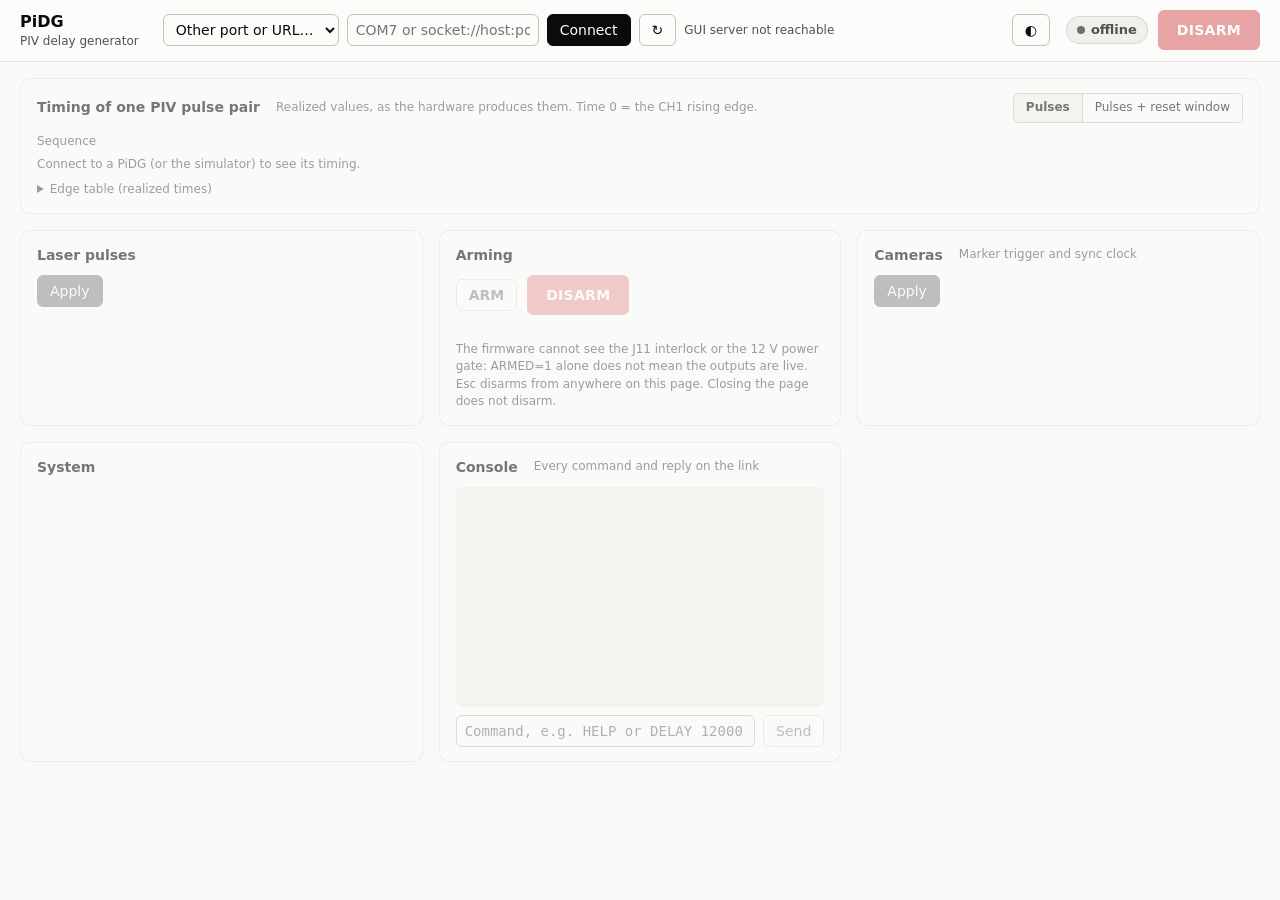
==== tools/pidg_gui/static/index.html @ 8240473c "Web GUI and protocol simulator tools/pidg_gui: a local web server (Python stdlib + pyserial) that dr" ====
<!doctype html>
<html lang="en">
<head>
  <meta charset="utf-8">
  <meta name="viewport" content="width=device-width, initial-scale=1">
  <title>PiDG Control</title>
  <link rel="stylesheet" href="style.css">
</head>
<body class="disconnected">
  <header>
    <div class="brand"><b>PiDG</b><span>PIV delay generator</span></div>
    <div class="conn">
      <select id="target" aria-label="Device"></select>
      <input id="customTarget" type="text" placeholder="COM7 or socket://host:port" hidden aria-label="Custom device">
      <button id="connectBtn" class="primary">Connect</button>
      <button id="refreshPorts" title="Rescan serial ports" aria-label="Rescan serial ports">↻</button>
      <span id="ident" class="ident">Not connected</span>
    </div>
    <button id="themeBtn" title="Colour theme: follows the system" aria-label="Colour theme">◐</button>
    <div class="safety">
      <span id="armPill" class="pill" role="status"><span class="dot" aria-hidden="true"></span><span id="armText">—</span></span>
      <button id="disarmBtn" class="disarm" title="Disarm the laser outputs (Esc)">DISARM</button>
    </div>
  </header>

  <main>
    <section class="card" id="timingCard">
      <div class="card-head">
        <h2>Timing of one PIV pulse pair</h2>
        <span class="sub" id="timingSub">Realized values, as the hardware produces them. Time 0 = the CH1 rising edge.</span>
        <span class="spacer"></span>
        <div class="seg" role="group" aria-label="Pair view zoom">
          <button id="fitPulses" aria-pressed="true">Pulses</button>
          <button id="fitWindow" aria-pressed="false">Pulses + reset window</button>
        </div>
      </div>
      <div class="chart" id="pairChart"></div>
      <div class="chart-title" id="seqTitle">Sequence</div>
      <div class="chart" id="seqChart"></div>
      <div class="legend-note" id="chartNote"></div>
      <details class="edges">
        <summary>Edge table (realized times)</summary>
        <table id="edgeTable"><thead><tr><th>Signal</th><th>Edge</th><th class="num">Time after CH1</th><th class="num">PIO cycles</th></tr></thead><tbody></tbody></table>
      </details>
    </section>

    <div class="grid">
      <section class="card" id="laserCard">
        <div class="card-head"><h2>Laser pulses</h2></div>
        <div id="laserFields"></div>
        <div class="card-foot"><button class="apply primary" data-group="laser">Apply</button><span class="msg"></span></div>
      </section>

      <section class="card" id="armCard">
        <div class="card-head"><h2>Arming</h2></div>
        <div class="arm-row">
          <button id="armBtn" class="arm">ARM</button>
          <button id="disarmBtn2" class="disarm">DISARM</button>
        </div>
        <dl class="kv" id="armInfo"></dl>
        <p class="hint">The firmware cannot see the J11 interlock or the 12 V power gate: ARMED=1 alone does not mean the outputs are live. Esc disarms from anywhere on this page. Closing the page does not disarm.</p>
      </section>

      <section class="card" id="cameraCard">
        <div class="card-head"><h2>Cameras</h2><span class="sub">Marker trigger and sync clock</span></div>
        <div id="cameraFields"></div>
        <div class="card-foot"><button class="apply primary" data-group="camera">Apply</button><span class="msg"></span></div>
      </section>

      <section class="card" id="pixCard" hidden>
        <div class="card-head"><h2>Pixel-reset gate</h2><span class="sub">Holds TDRSTN low between pulse pairs</span></div>
        <div id="pixFields"></div>
        <p class="hint" id="pixSummary"></p>
        <div class="card-foot"><button class="apply primary" data-group="pix">Apply</button><span class="msg"></span></div>
      </section>

      <section class="card" id="otherCard" hidden>
        <div class="card-head"><h2>Other settings</h2></div>
        <div id="otherFields"></div>
        <div class="card-foot"><button class="apply primary" data-group="other">Apply</button><span class="msg"></span></div>
      </section>

      <section class="card" id="systemCard">
        <div class="card-head"><h2>System</h2></div>
        <dl class="kv" id="systemInfo"></dl>
      </section>

      <section class="card keep" id="consoleCard">
        <div class="card-head"><h2>Console</h2><span class="sub">Every command and reply on the link</span></div>
        <div class="console" id="console" aria-live="polite"></div>
        <div class="console-row">
          <input id="cmdInput" type="text" placeholder="Command, e.g. HELP or DELAY 12000" aria-label="Command">
          <button id="cmdSend">Send</button>
        </div>
      </section>
    </div>
  </main>
  <div class="toast" id="toast" role="status"></div>
  <script src="app.js"></script>
</body>
</html>
---- tools/pidg_gui/static/style.css ----
:root {
  color-scheme: light;
  --page: #f9f9f7;
  --surface-1: #fcfcfb;
  --surface-2: #f0efec;
  --text-primary: #0b0b0b;
  --text-secondary: #52514e;
  --text-muted: #6f6d68;
  --grid: #e1e0d9;
  --axis: #c3c2b7;
  --border: rgba(11, 11, 11, 0.10);
  --focus: #2a78d6;
  --series-1: #2a78d6;  /* Laser 1 */
  --series-2: #eb6834;  /* Laser 2 */
  --series-3: #1baf7a;  /* Marker */
  --series-4: #eda100;  /* Pixel reset */
  --series-5: #e87ba4;  /* Sync */
  --good: #0ca30c;
  --warning: #fab219;
  --critical: #d03b3b;
  --critical-ink: #b3261e;
  --good-ink: #006300;
  --button: #0b0b0b;
  --button-ink: #ffffff;
}
@media (prefers-color-scheme: dark) {
  :root:where(:not([data-theme="light"])) {
    color-scheme: dark;
    --page: #0d0d0d;
    --surface-1: #1a1a19;
    --surface-2: #232321;
    --text-primary: #ffffff;
    --text-secondary: #c3c2b7;
    --text-muted: #9a988f;
    --grid: #2c2c2a;
    --axis: #383835;
    --border: rgba(255, 255, 255, 0.10);
    --focus: #3987e5;
    --series-1: #3987e5;
    --series-2: #d95926;
    --series-3: #199e70;
    --series-4: #c98500;
    --series-5: #d55181;
    --critical-ink: #ff8a80;
    --good-ink: #0ca30c;
    --button: #ffffff;
    --button-ink: #0b0b0b;
  }
}
:root[data-theme="dark"] {
  color-scheme: dark;
  --page: #0d0d0d;
  --surface-1: #1a1a19;
  --surface-2: #232321;
  --text-primary: #ffffff;
  --text-secondary: #c3c2b7;
  --text-muted: #9a988f;
  --grid: #2c2c2a;
  --axis: #383835;
  --border: rgba(255, 255, 255, 0.10);
  --focus: #3987e5;
  --series-1: #3987e5;
  --series-2: #d95926;
  --series-3: #199e70;
  --series-4: #c98500;
  --series-5: #d55181;
  --critical-ink: #ff8a80;
  --good-ink: #0ca30c;
  --button: #ffffff;
  --button-ink: #0b0b0b;
}

* { box-sizing: border-box; }
html, body { margin: 0; }
body {
  background: var(--page);
  color: var(--text-primary);
  font: 14px/1.45 system-ui, -apple-system, "Segoe UI", sans-serif;
}
button, input, select { font: inherit; color: inherit; }
:focus-visible { outline: 2px solid var(--focus); outline-offset: 2px; }

/* ---------------------------------------------------------------- header */
header {
  position: sticky; top: 0; z-index: 10;
  display: flex; flex-wrap: wrap; align-items: center; gap: 12px 16px;
  padding: 10px 20px;
  background: var(--surface-1);
  border-bottom: 1px solid var(--border);
}
.brand { display: flex; flex-direction: column; margin-right: 8px; }
.brand b { font-size: 16px; }
.brand span { font-size: 12px; color: var(--text-secondary); }
.conn { display: flex; flex-wrap: wrap; align-items: center; gap: 8px; flex: 1 1 360px; }
.conn select, .conn input { min-width: 0; }
.conn .ident { color: var(--text-secondary); font-size: 12px; overflow: hidden; text-overflow: ellipsis; white-space: nowrap; max-width: 36ch; }
.safety { display: flex; align-items: center; gap: 10px; margin-left: auto; }

select, input[type="text"] {
  height: 32px; padding: 0 8px;
  background: var(--surface-1);
  border: 1px solid var(--axis); border-radius: 6px;
}
input[type="text"] { font-variant-numeric: tabular-nums; }
button {
  height: 32px; padding: 0 12px;
  border-radius: 6px; border: 1px solid var(--axis);
  background: var(--surface-1); cursor: pointer;
}
button:hover:not(:disabled) { background: var(--surface-2); }
button:disabled { opacity: 0.45; cursor: default; }
button.primary { background: var(--button); color: var(--button-ink); border-color: var(--button); }
button.primary:hover:not(:disabled) { opacity: 0.88; background: var(--button); }

.pill {
  display: inline-flex; align-items: center; gap: 6px;
  height: 28px; padding: 0 10px; border-radius: 14px;
  font-weight: 600; font-size: 13px;
  border: 1px solid var(--border); background: var(--surface-2); color: var(--text-secondary);
}
.pill .dot { width: 8px; height: 8px; border-radius: 50%; background: var(--text-muted); }
.pill.armed { color: var(--critical-ink); border-color: var(--critical); }
.pill.armed .dot { background: var(--critical); }
.pill.pending { color: var(--text-primary); border-color: var(--warning); }
.pill.pending .dot { background: var(--warning); }

button.disarm {
  height: 40px; padding: 0 18px; font-weight: 700; letter-spacing: 0.02em;
  background: var(--critical); color: #fff; border-color: var(--critical);
}
button.disarm:hover:not(:disabled) { background: var(--critical); opacity: 0.9; }
button.arm { font-weight: 600; }
button.arm.confirm { border-color: var(--critical); color: var(--critical-ink); }

/* ---------------------------------------------------------------- layout */
main { padding: 16px 20px 40px; display: flex; flex-direction: column; gap: 16px; max-width: 1400px; margin: 0 auto; }
.card {
  background: var(--surface-1);
  border: 1px solid var(--border); border-radius: 10px;
  padding: 14px 16px;
}
.card h2 { font-size: 14px; margin: 0; }
.card-head { display: flex; flex-wrap: wrap; align-items: center; gap: 8px 16px; margin-bottom: 10px; }
.card-head .sub { color: var(--text-secondary); font-size: 12px; }
.grid { display: grid; gap: 16px; grid-template-columns: repeat(auto-fit, minmax(320px, 1fr)); }

.seg { display: inline-flex; border: 1px solid var(--axis); border-radius: 6px; overflow: hidden; }
.seg button { border: 0; border-radius: 0; height: 28px; font-size: 12px; }
.seg button + button { border-left: 1px solid var(--axis); }
.seg button[aria-pressed="true"] { background: var(--surface-2); font-weight: 600; }
.spacer { flex: 1; }

/* ---------------------------------------------------------------- timing chart */
.chart-title { font-size: 12px; color: var(--text-secondary); margin: 6px 0 2px; }
.chart { position: relative; }
.chart svg { display: block; width: 100%; overflow: visible; }
.chart .grid-line { stroke: var(--grid); stroke-width: 1; }
.chart .axis-line { stroke: var(--axis); stroke-width: 1; }
.chart .tick { fill: var(--text-muted); font-size: 11px; font-variant-numeric: tabular-nums; }
.chart .row-label { fill: var(--text-primary); font-size: 12px; font-weight: 600; }
.chart .row-sub { fill: var(--text-muted); font-size: 11px; }
.chart .wave { fill: none; stroke-width: 2; stroke-linejoin: round; stroke-linecap: round; }
.chart .wash { opacity: 0.12; }
.chart .dim { stroke: var(--text-secondary); stroke-width: 1; fill: none; }
.chart .dim-text { fill: var(--text-secondary); font-size: 11px; font-variant-numeric: tabular-nums; }
.chart .note { fill: var(--text-muted); font-size: 11px; }
.chart .inactive { opacity: 0.5; }
.chart .band { opacity: 0.18; }
.chart .crosshair { stroke: var(--text-secondary); stroke-width: 1; pointer-events: none; }
.chart .hit { fill: transparent; cursor: crosshair; }
.tooltip {
  position: absolute; pointer-events: none; z-index: 5;
  background: var(--surface-1); border: 1px solid var(--border); border-radius: 8px;
  box-shadow: 0 4px 16px rgba(0, 0, 0, 0.12);
  padding: 8px 10px; font-size: 12px; min-width: 170px;
}
.tooltip .t { font-weight: 700; font-variant-numeric: tabular-nums; margin-bottom: 4px; }
.tooltip .r { display: flex; align-items: center; gap: 8px; }
.tooltip .key { width: 14px; height: 2px; border-radius: 1px; flex: none; }
.tooltip .v { font-weight: 600; }
.tooltip .n { color: var(--text-secondary); }
.legend-note { font-size: 12px; color: var(--text-secondary); margin-top: 6px; }
details.edges { margin-top: 8px; }
details.edges summary { cursor: pointer; color: var(--text-secondary); font-size: 12px; }
table { border-collapse: collapse; width: 100%; font-size: 12px; margin-top: 6px; }
th, td { text-align: left; padding: 4px 8px; border-bottom: 1px solid var(--grid); }
td.num, th.num { text-align: right; font-variant-numeric: tabular-nums; }
.swatch { display: inline-block; width: 14px; height: 2px; border-radius: 1px; vertical-align: middle; margin-right: 6px; }

/* ---------------------------------------------------------------- settings */
.field { display: grid; grid-template-columns: minmax(120px, 11em) 1fr auto; gap: 2px 10px; align-items: center; padding: 6px 0; border-bottom: 1px solid var(--grid); }
.field:last-of-type { border-bottom: 0; }
.field label { font-weight: 600; }
.field .code { color: var(--text-muted); font-size: 11px; font-weight: 400; margin-left: 4px; }
.field .input { display: flex; align-items: center; gap: 6px; min-width: 0; }
.field .input input, .field .input select { width: 100%; min-width: 0; }
.field .unit { color: var(--text-secondary); font-size: 12px; min-width: 2.5em; }
.field.wide .input { grid-column: 2 / 4; }
.field .realized { grid-column: 2 / 4; font-size: 12px; color: var(--text-secondary); font-variant-numeric: tabular-nums; min-height: 1em; }
.field .error { grid-column: 1 / 4; font-size: 12px; color: var(--critical-ink); }
.field.dirty input, .field.dirty select { border-color: var(--focus); background: var(--surface-2); }
.card-foot { display: flex; align-items: center; gap: 10px; margin-top: 10px; }
.card-foot .msg { font-size: 12px; color: var(--text-secondary); }
.kv { display: grid; grid-template-columns: max-content 1fr; gap: 4px 12px; font-size: 13px; }
.kv dt { color: var(--text-secondary); }
.kv dd { margin: 0; font-variant-numeric: tabular-nums; overflow-wrap: anywhere; }
.hint { font-size: 12px; color: var(--text-secondary); margin: 8px 0 0; }
.arm-row { display: flex; flex-wrap: wrap; gap: 10px; align-items: center; margin: 4px 0 8px; }

/* ---------------------------------------------------------------- console */
.console {
  height: 220px; overflow: auto; padding: 8px;
  background: var(--surface-2); border-radius: 6px;
  font: 12px/1.4 ui-monospace, "Cascadia Mono", Consolas, monospace;
  white-space: pre-wrap; overflow-wrap: anywhere;
}
.console .out { color: var(--text-primary); }
.console .in { color: var(--text-secondary); }
.console .err { color: var(--critical-ink); }
.console-row { display: flex; gap: 8px; margin-top: 8px; }
.console-row input { flex: 1; font-family: ui-monospace, "Cascadia Mono", Consolas, monospace; }

.toast {
  position: fixed; left: 50%; bottom: 20px; transform: translateX(-50%);
  background: var(--button); color: var(--button-ink);
  padding: 8px 14px; border-radius: 8px; font-size: 13px; z-index: 20;
  opacity: 0; transition: opacity 0.2s; pointer-events: none;
}
.toast.show { opacity: 1; }
.disconnected main { opacity: 0.55; }
.disconnected main .card.keep { opacity: 1; }
@media (max-width: 640px) {
  header { padding: 10px 16px; }
  main { padding: 12px 16px 32px; }
  .field { grid-template-columns: 1fr auto; }
  .field .input { grid-column: 1 / 3; }
  .field .realized { grid-column: 1 / 3; }
}
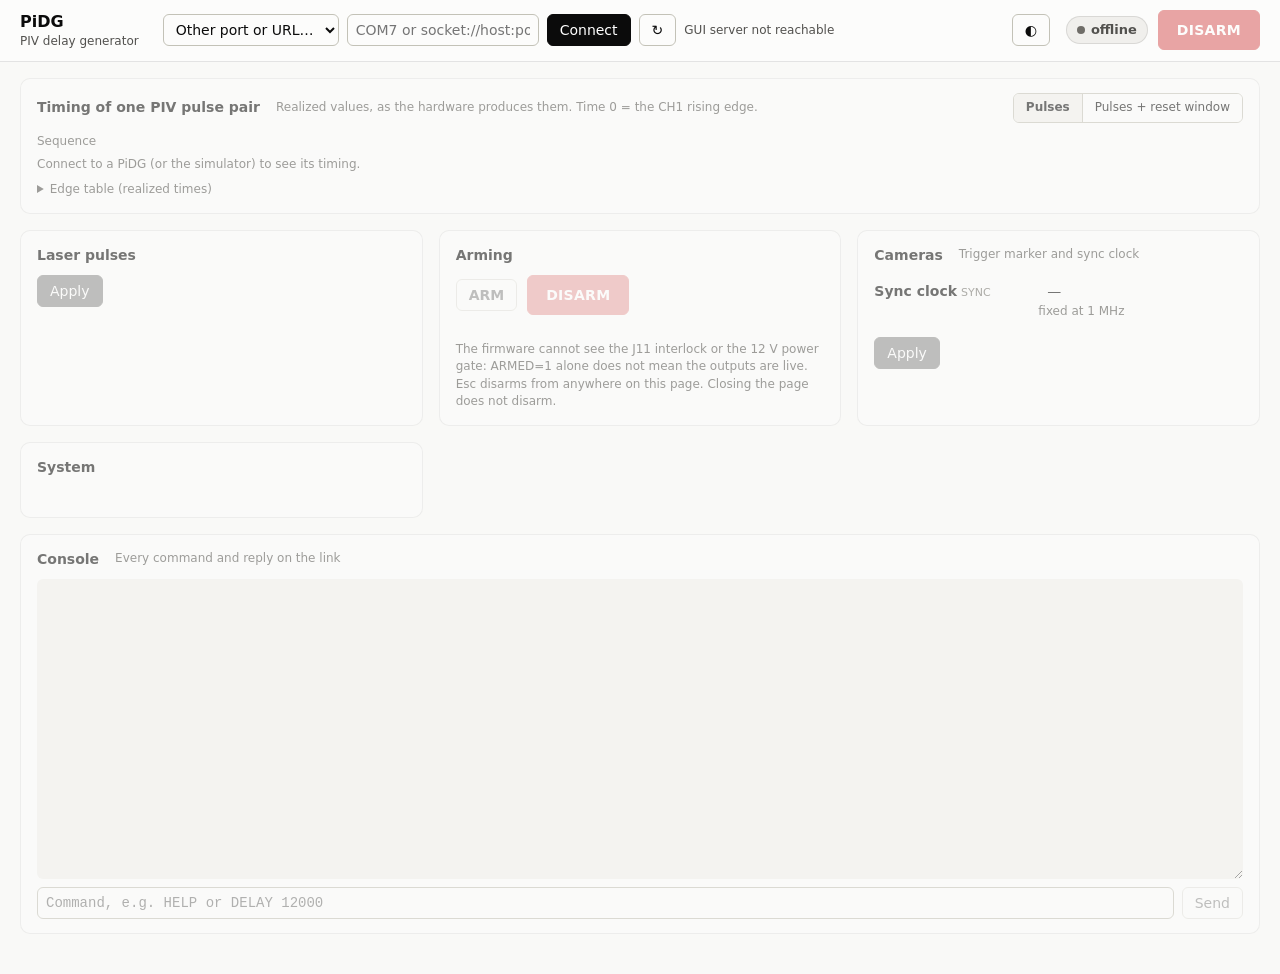
==== commit 18f244f9: "GUI: fixed 1 MHz sync, no sync chart row, full-width console - The sync clock is no longer drawn: it" ====
--- a/tools/pidg_gui/static/index.html
+++ b/tools/pidg_gui/static/index.html
@@ -62,8 +62,14 @@
       </section>
 
       <section class="card" id="cameraCard">
-        <div class="card-head"><h2>Cameras</h2><span class="sub">Marker trigger and sync clock</span></div>
-        <div id="cameraFields"></div>
+        <div class="card-head"><h2>Cameras</h2><span class="sub">Trigger marker and sync clock</span></div>
+        <div id="cameraFields">
+          <div class="field readonly" id="syncRow">
+            <label>Sync clock<span class="code">SYNC</span></label>
+            <div class="input"><span class="value" id="syncValue">—</span></div>
+            <div class="realized" id="syncNote">fixed at 1 MHz</div>
+          </div>
+        </div>
         <div class="card-foot"><button class="apply primary" data-group="camera">Apply</button><span class="msg"></span></div>
       </section>
 
@@ -84,16 +90,16 @@
         <div class="card-head"><h2>System</h2></div>
         <dl class="kv" id="systemInfo"></dl>
       </section>
+    </div>
 
-      <section class="card keep" id="consoleCard">
-        <div class="card-head"><h2>Console</h2><span class="sub">Every command and reply on the link</span></div>
-        <div class="console" id="console" aria-live="polite"></div>
-        <div class="console-row">
-          <input id="cmdInput" type="text" placeholder="Command, e.g. HELP or DELAY 12000" aria-label="Command">
-          <button id="cmdSend">Send</button>
-        </div>
-      </section>
-    </div>
+    <section class="card keep" id="consoleCard">
+      <div class="card-head"><h2>Console</h2><span class="sub">Every command and reply on the link</span></div>
+      <div class="console" id="console" aria-live="polite"></div>
+      <div class="console-row">
+        <input id="cmdInput" type="text" placeholder="Command, e.g. HELP or DELAY 12000" aria-label="Command">
+        <button id="cmdSend">Send</button>
+      </div>
+    </section>
   </main>
   <div class="toast" id="toast" role="status"></div>
   <script src="app.js"></script>
--- a/tools/pidg_gui/static/style.css
+++ b/tools/pidg_gui/static/style.css
@@ -14,7 +14,6 @@
   --series-2: #eb6834;  /* Laser 2 */
   --series-3: #1baf7a;  /* Marker */
   --series-4: #eda100;  /* Pixel reset */
-  --series-5: #e87ba4;  /* Sync */
   --good: #0ca30c;
   --warning: #fab219;
   --critical: #d03b3b;
@@ -40,7 +39,6 @@
     --series-2: #d95926;
     --series-3: #199e70;
     --series-4: #c98500;
-    --series-5: #d55181;
     --critical-ink: #ff8a80;
     --good-ink: #0ca30c;
     --button: #ffffff;
@@ -63,7 +61,6 @@
   --series-2: #d95926;
   --series-3: #199e70;
   --series-4: #c98500;
-  --series-5: #d55181;
   --critical-ink: #ff8a80;
   --good-ink: #0ca30c;
   --button: #ffffff;
@@ -165,7 +162,6 @@
 .chart .dim-text { fill: var(--text-secondary); font-size: 11px; font-variant-numeric: tabular-nums; }
 .chart .note { fill: var(--text-muted); font-size: 11px; }
 .chart .inactive { opacity: 0.5; }
-.chart .band { opacity: 0.18; }
 .chart .crosshair { stroke: var(--text-secondary); stroke-width: 1; pointer-events: none; }
 .chart .hit { fill: transparent; cursor: crosshair; }
 .tooltip {
@@ -198,6 +194,10 @@
 .field.wide .input { grid-column: 2 / 4; }
 .field .realized { grid-column: 2 / 4; font-size: 12px; color: var(--text-secondary); font-variant-numeric: tabular-nums; min-height: 1em; }
 .field .error { grid-column: 1 / 4; font-size: 12px; color: var(--critical-ink); }
+.field[hidden] { display: none; }
+.field.readonly .input { grid-column: 2 / 4; }
+.field.readonly .value { padding: 0 9px; font-variant-numeric: tabular-nums; }
+.field .realized.warn { color: var(--text-primary); }
 .field.dirty input, .field.dirty select { border-color: var(--focus); background: var(--surface-2); }
 .card-foot { display: flex; align-items: center; gap: 10px; margin-top: 10px; }
 .card-foot .msg { font-size: 12px; color: var(--text-secondary); }
@@ -209,7 +209,7 @@
 
 /* ---------------------------------------------------------------- console */
 .console {
-  height: 220px; overflow: auto; padding: 8px;
+  height: 300px; min-height: 120px; resize: vertical; overflow: auto; padding: 8px;
   background: var(--surface-2); border-radius: 6px;
   font: 12px/1.4 ui-monospace, "Cascadia Mono", Consolas, monospace;
   white-space: pre-wrap; overflow-wrap: anywhere;
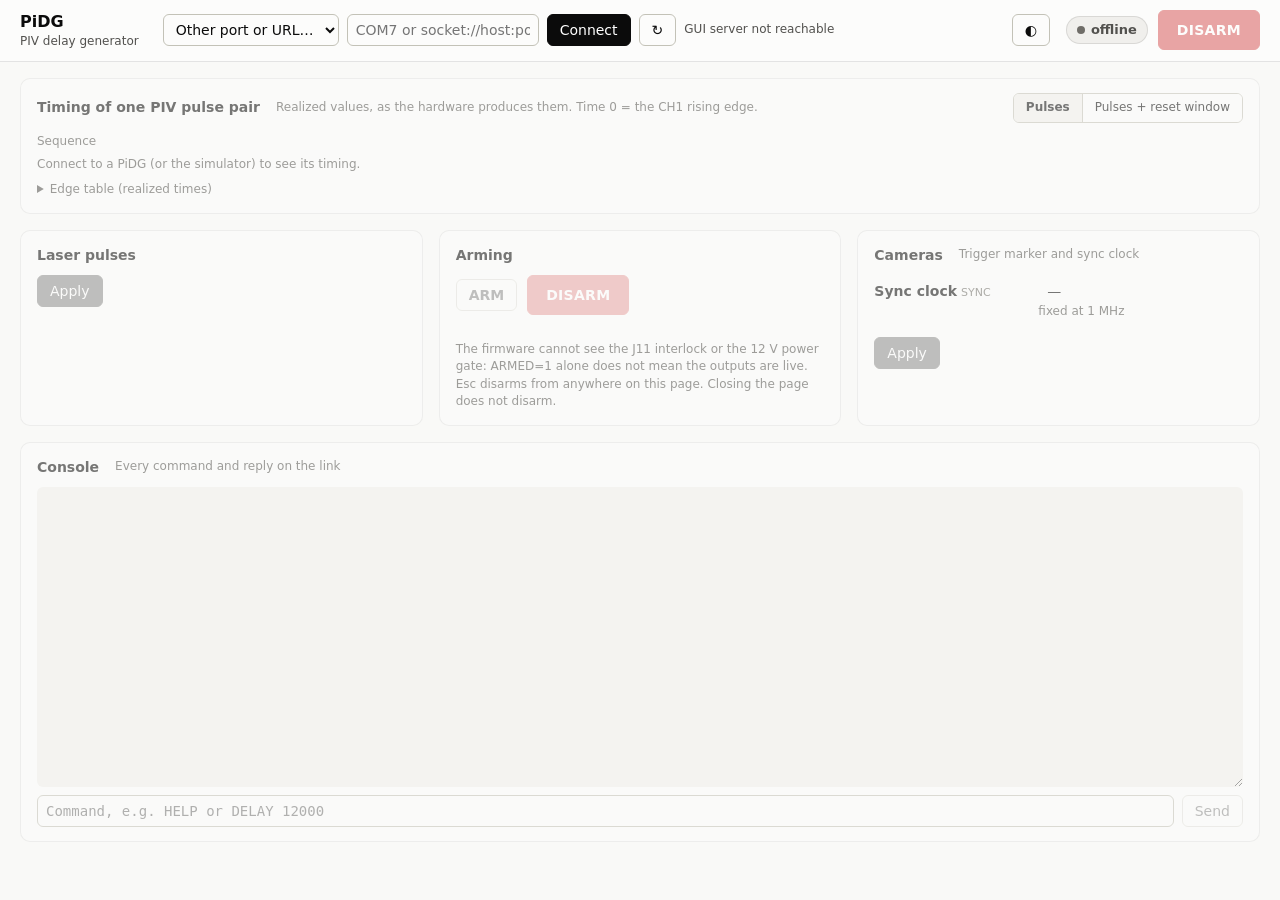
==== commit 8c3f4c2a: "GUI: system info in the header; drop redundant "every pair" wording - The System card is gone. Its k" ====
--- a/tools/pidg_gui/static/index.html
+++ b/tools/pidg_gui/static/index.html
@@ -14,7 +14,10 @@
       <input id="customTarget" type="text" placeholder="COM7 or socket://host:port" hidden aria-label="Custom device">
       <button id="connectBtn" class="primary">Connect</button>
       <button id="refreshPorts" title="Rescan serial ports" aria-label="Rescan serial ports">↻</button>
-      <span id="ident" class="ident">Not connected</span>
+      <div class="ident-block">
+        <span id="ident" class="ident">Not connected</span>
+        <span id="sysline" class="sysline"></span>
+      </div>
     </div>
     <button id="themeBtn" title="Colour theme: follows the system" aria-label="Colour theme">◐</button>
     <div class="safety">
@@ -85,11 +88,6 @@
         <div id="otherFields"></div>
         <div class="card-foot"><button class="apply primary" data-group="other">Apply</button><span class="msg"></span></div>
       </section>
-
-      <section class="card" id="systemCard">
-        <div class="card-head"><h2>System</h2></div>
-        <dl class="kv" id="systemInfo"></dl>
-      </section>
     </div>
 
     <section class="card keep" id="consoleCard">
--- a/tools/pidg_gui/static/style.css
+++ b/tools/pidg_gui/static/style.css
@@ -88,9 +88,13 @@
 .brand { display: flex; flex-direction: column; margin-right: 8px; }
 .brand b { font-size: 16px; }
 .brand span { font-size: 12px; color: var(--text-secondary); }
-.conn { display: flex; flex-wrap: wrap; align-items: center; gap: 8px; flex: 1 1 360px; }
+.conn { display: flex; flex-wrap: wrap; align-items: center; gap: 8px; flex: 1 1 360px; min-width: 0; }
 .conn select, .conn input { min-width: 0; }
-.conn .ident { color: var(--text-secondary); font-size: 12px; overflow: hidden; text-overflow: ellipsis; white-space: nowrap; max-width: 36ch; }
+.conn .ident-block { display: flex; flex-direction: column; min-width: 0; max-width: 100%; flex: 1 1 240px; line-height: 1.3; }
+.conn .ident, .conn .sysline { overflow: hidden; text-overflow: ellipsis; white-space: nowrap; }
+.conn .ident { color: var(--text-secondary); font-size: 12px; }
+.conn .sysline { color: var(--text-muted); font-size: 11px; font-variant-numeric: tabular-nums; }
+.conn .sysline .warn { color: var(--text-primary); font-weight: 600; }
 .safety { display: flex; align-items: center; gap: 10px; margin-left: auto; }
 
 select, input[type="text"] {
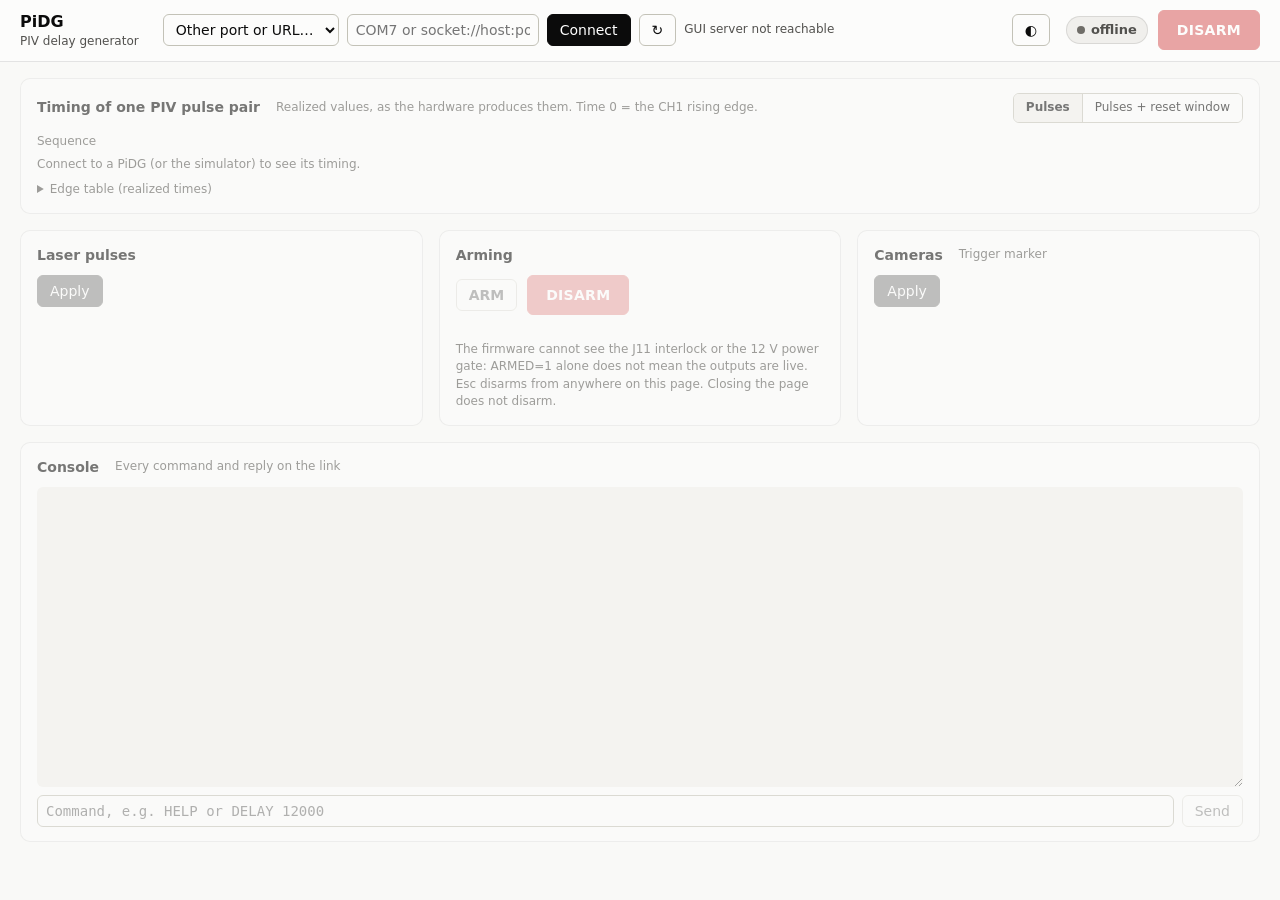
==== commit c2ae3e70: "GUI: no sync-clock row in the Cameras card SYNC is fixed at 1 MHz, so the Cameras card no longer sho" ====
--- a/tools/pidg_gui/static/index.html
+++ b/tools/pidg_gui/static/index.html
@@ -65,14 +65,8 @@
       </section>
 
       <section class="card" id="cameraCard">
-        <div class="card-head"><h2>Cameras</h2><span class="sub">Trigger marker and sync clock</span></div>
-        <div id="cameraFields">
-          <div class="field readonly" id="syncRow">
-            <label>Sync clock<span class="code">SYNC</span></label>
-            <div class="input"><span class="value" id="syncValue">—</span></div>
-            <div class="realized" id="syncNote">fixed at 1 MHz</div>
-          </div>
-        </div>
+        <div class="card-head"><h2>Cameras</h2><span class="sub">Trigger marker</span></div>
+        <div id="cameraFields"></div>
         <div class="card-foot"><button class="apply primary" data-group="camera">Apply</button><span class="msg"></span></div>
       </section>
 
--- a/tools/pidg_gui/static/style.css
+++ b/tools/pidg_gui/static/style.css
@@ -198,10 +198,6 @@
 .field.wide .input { grid-column: 2 / 4; }
 .field .realized { grid-column: 2 / 4; font-size: 12px; color: var(--text-secondary); font-variant-numeric: tabular-nums; min-height: 1em; }
 .field .error { grid-column: 1 / 4; font-size: 12px; color: var(--critical-ink); }
-.field[hidden] { display: none; }
-.field.readonly .input { grid-column: 2 / 4; }
-.field.readonly .value { padding: 0 9px; font-variant-numeric: tabular-nums; }
-.field .realized.warn { color: var(--text-primary); }
 .field.dirty input, .field.dirty select { border-color: var(--focus); background: var(--surface-2); }
 .card-foot { display: flex; align-items: center; gap: 10px; margin-top: 10px; }
 .card-foot .msg { font-size: 12px; color: var(--text-secondary); }
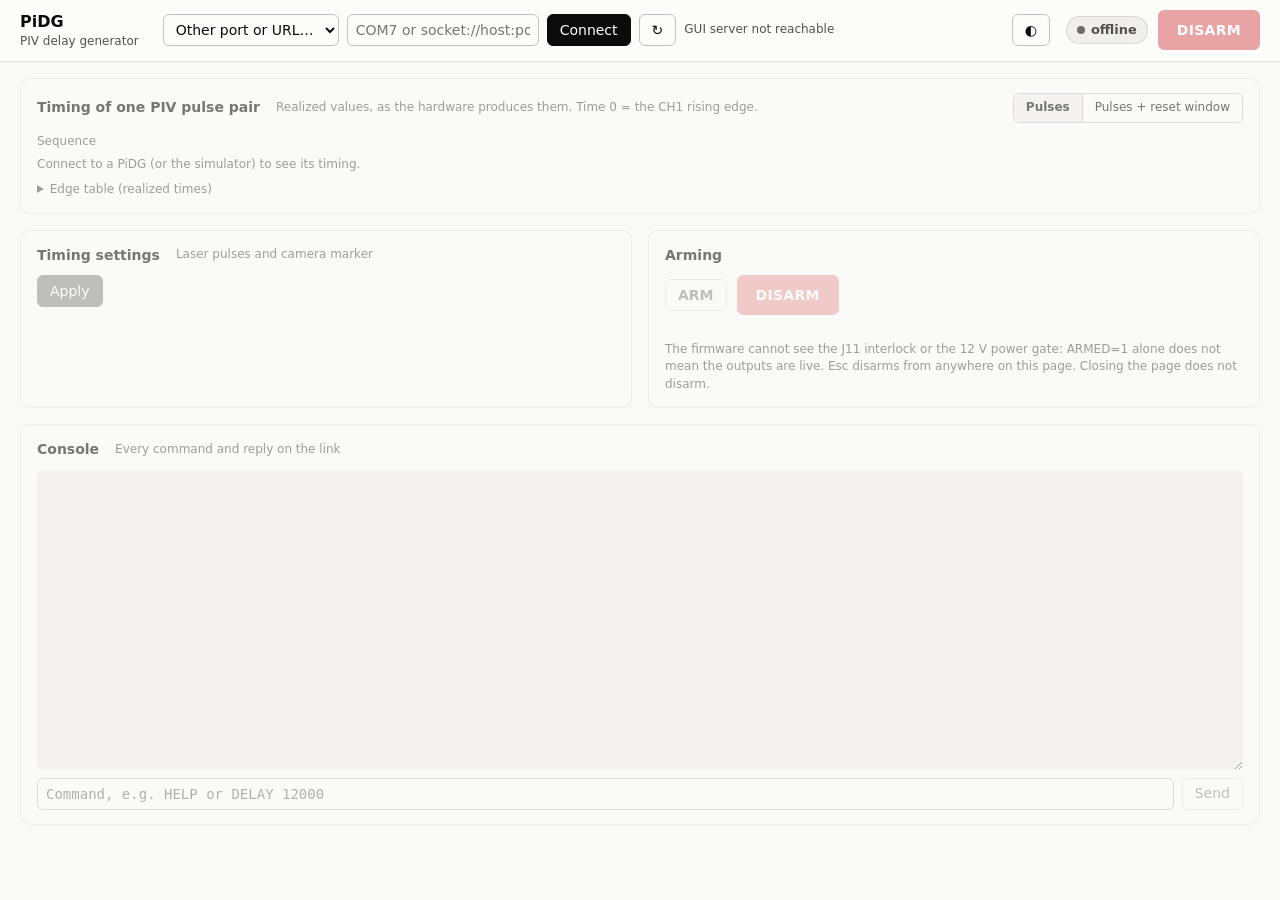
==== commit 6cd8d2ca: "GUI: one Timing settings card for the laser pulses and the camera marker MARKERWIDTH was the only fi" ====
--- a/tools/pidg_gui/static/index.html
+++ b/tools/pidg_gui/static/index.html
@@ -48,10 +48,10 @@
     </section>
 
     <div class="grid">
-      <section class="card" id="laserCard">
-        <div class="card-head"><h2>Laser pulses</h2></div>
-        <div id="laserFields"></div>
-        <div class="card-foot"><button class="apply primary" data-group="laser">Apply</button><span class="msg"></span></div>
+      <section class="card" id="settingsCard">
+        <div class="card-head"><h2>Timing settings</h2><span class="sub">Laser pulses and camera marker</span></div>
+        <div id="timingFields"></div>
+        <div class="card-foot"><button class="apply primary" data-group="timing">Apply</button><span class="msg"></span></div>
       </section>
 
       <section class="card" id="armCard">
@@ -62,12 +62,6 @@
         </div>
         <dl class="kv" id="armInfo"></dl>
         <p class="hint">The firmware cannot see the J11 interlock or the 12 V power gate: ARMED=1 alone does not mean the outputs are live. Esc disarms from anywhere on this page. Closing the page does not disarm.</p>
-      </section>
-
-      <section class="card" id="cameraCard">
-        <div class="card-head"><h2>Cameras</h2><span class="sub">Trigger marker</span></div>
-        <div id="cameraFields"></div>
-        <div class="card-foot"><button class="apply primary" data-group="camera">Apply</button><span class="msg"></span></div>
       </section>
 
       <section class="card" id="pixCard" hidden>
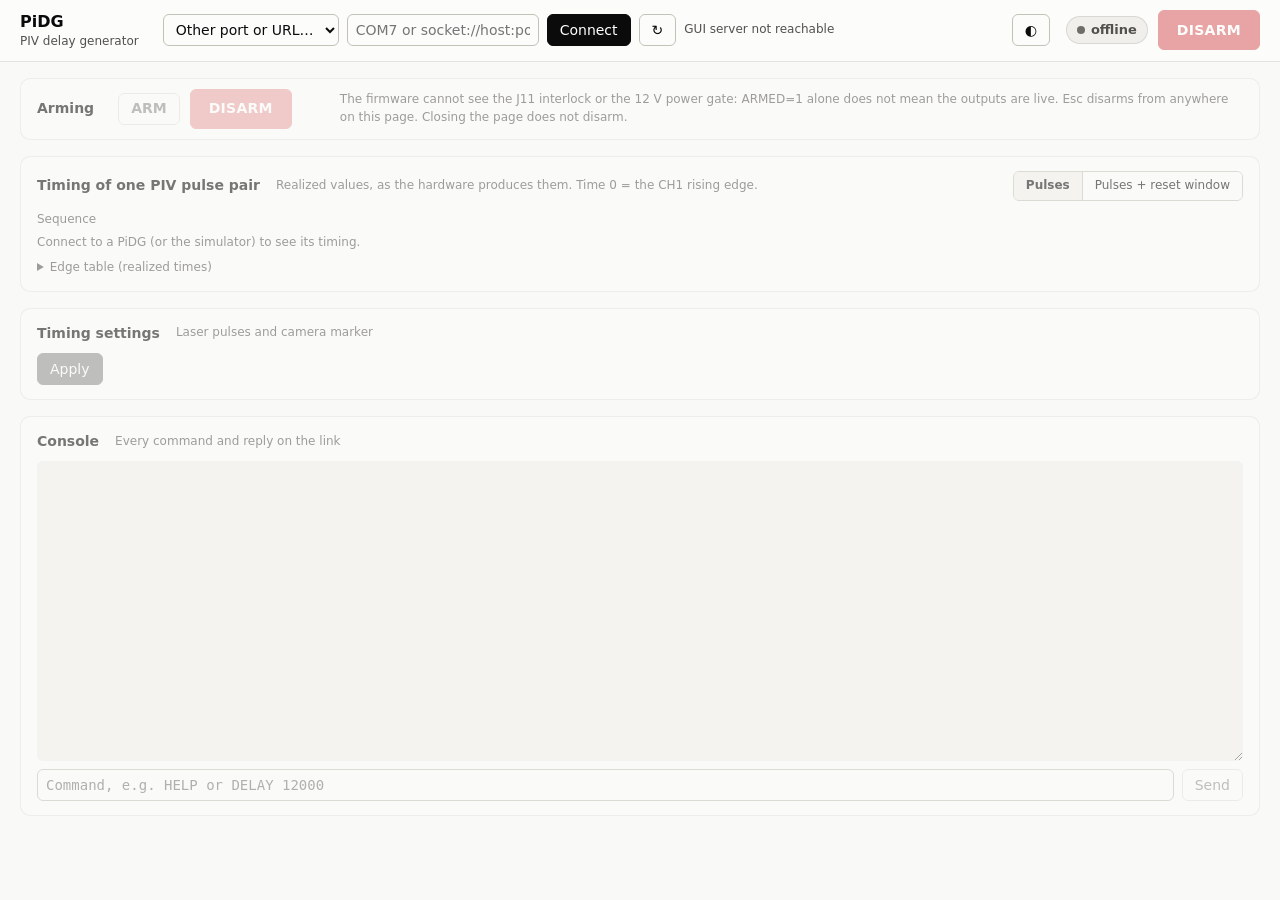
==== commit 3306c62d: "GUI: arming as a short full-width strip above the timing diagram ARM, DISARM, the firmware arm state" ====
--- a/tools/pidg_gui/static/index.html
+++ b/tools/pidg_gui/static/index.html
@@ -27,6 +27,16 @@
   </header>
 
   <main>
+    <section class="card arm-strip" id="armCard">
+      <h2>Arming</h2>
+      <div class="arm-row">
+        <button id="armBtn" class="arm">ARM</button>
+        <button id="disarmBtn2" class="disarm">DISARM</button>
+      </div>
+      <dl class="kv inline" id="armInfo"></dl>
+      <p class="hint">The firmware cannot see the J11 interlock or the 12 V power gate: ARMED=1 alone does not mean the outputs are live. Esc disarms from anywhere on this page. Closing the page does not disarm.</p>
+    </section>
+
     <section class="card" id="timingCard">
       <div class="card-head">
         <h2>Timing of one PIV pulse pair</h2>
@@ -52,16 +62,6 @@
         <div class="card-head"><h2>Timing settings</h2><span class="sub">Laser pulses and camera marker</span></div>
         <div id="timingFields"></div>
         <div class="card-foot"><button class="apply primary" data-group="timing">Apply</button><span class="msg"></span></div>
-      </section>
-
-      <section class="card" id="armCard">
-        <div class="card-head"><h2>Arming</h2></div>
-        <div class="arm-row">
-          <button id="armBtn" class="arm">ARM</button>
-          <button id="disarmBtn2" class="disarm">DISARM</button>
-        </div>
-        <dl class="kv" id="armInfo"></dl>
-        <p class="hint">The firmware cannot see the J11 interlock or the 12 V power gate: ARMED=1 alone does not mean the outputs are live. Esc disarms from anywhere on this page. Closing the page does not disarm.</p>
       </section>
 
       <section class="card" id="pixCard" hidden>
--- a/tools/pidg_gui/static/style.css
+++ b/tools/pidg_gui/static/style.css
@@ -188,7 +188,7 @@
 .swatch { display: inline-block; width: 14px; height: 2px; border-radius: 1px; vertical-align: middle; margin-right: 6px; }
 
 /* ---------------------------------------------------------------- settings */
-.field { display: grid; grid-template-columns: minmax(120px, 11em) 1fr auto; gap: 2px 10px; align-items: center; padding: 6px 0; border-bottom: 1px solid var(--grid); }
+.field { display: grid; grid-template-columns: minmax(120px, 11em) minmax(0, 20em) auto; justify-content: start; gap: 2px 10px; align-items: center; padding: 6px 0; border-bottom: 1px solid var(--grid); }
 .field:last-of-type { border-bottom: 0; }
 .field label { font-weight: 600; }
 .field .code { color: var(--text-muted); font-size: 11px; font-weight: 400; margin-left: 4px; }
@@ -205,7 +205,13 @@
 .kv dt { color: var(--text-secondary); }
 .kv dd { margin: 0; font-variant-numeric: tabular-nums; overflow-wrap: anywhere; }
 .hint { font-size: 12px; color: var(--text-secondary); margin: 8px 0 0; }
-.arm-row { display: flex; flex-wrap: wrap; gap: 10px; align-items: center; margin: 4px 0 8px; }
+.arm-row { display: flex; flex-wrap: wrap; gap: 10px; align-items: center; }
+/* Arming: one short full-width strip above the timing chart; wraps on narrow screens. */
+.arm-strip { display: flex; flex-wrap: wrap; align-items: center; gap: 8px 24px; padding: 10px 16px; }
+.arm-strip h2 { margin: 0; }
+.arm-strip .hint { margin: 0; flex: 1 1 360px; }
+.kv.inline { display: flex; flex-wrap: wrap; align-items: baseline; gap: 2px 6px; }
+.kv.inline dd { margin-right: 14px; }
 
 /* ---------------------------------------------------------------- console */
 .console {
